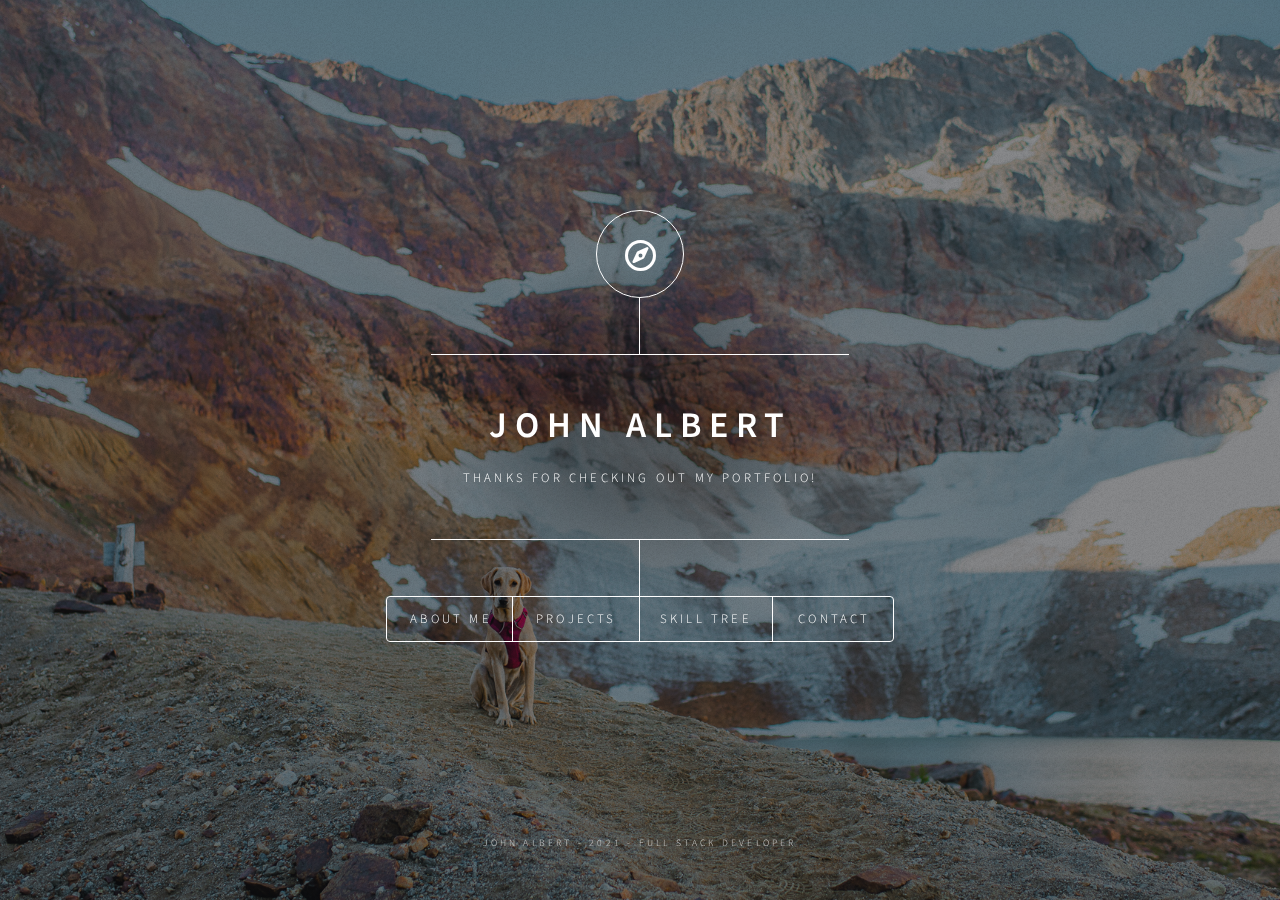
==== index.html @ 8b30a493 "styling" ====
<!DOCTYPE HTML>
<!--
	Dimension by HTML5 UP
	html5up.net | @ajlkn
	Free for personal and commercial use under the CCA 3.0 license (html5up.net/license)
-->
<html>
	<head>
		<title>John Albert Portfolio</title>
		<meta charset="utf-8" />
		<meta name="viewport" content="width=device-width, initial-scale=1, user-scalable=no" />
		<link rel="shortcut icon" href="https://i.pinimg.com/originals/fd/09/f7/fd09f7c5093408bcdd7510347301920f.png"/>
		<link rel="stylesheet" href="assets/css/main.css" />
		<noscript><link rel="stylesheet" href="assets/css/noscript.css" /></noscript>
	</head>
	<body class="is-preload">

		<!-- Wrapper -->
			<div id="wrapper">

				<!-- Header -->
					<header id="header">
						<div class="logo">
							<span class="icon fa-compass"></span>
						</div>
						<div class="content">
							<div class="inner">
								<h1>John Albert</h1>
								<p>Thanks for checking out my portfolio!</p>
							</div>
						</div>
						<nav>
							<ul>
								<li><a href="#intro">About Me</a></li>
								<li><a href="#work">Projects</a></li>
								<li><a href="#about">Skill Tree</a></li>
								<li><a href="#contact">Contact</a></li>
								<!--<li><a href="#elements">Elements</a></li>-->
							</ul>
						</nav>
					</header>

				<!-- Main -->
					<div id="main">

						<!-- Intro -->
							<article id="intro">
								<h2 class="major">About Me</h2>
								<span class="image main"><img src="images/me.jpg" alt="" /></span>
								<p>Hello! My name is John Albert, as you may have gathered. I grew up in the Pacific Northwest, and currently live in Renton, WA. When I am not writing code, I'm probably hiking, camping, road tripping, taking photos, or playing with my pup at the park.</p>
								<p>I thrived in a busy, fast-paced work environment for the last five years, up until December 2020. It was then that the company I worked for closed its doors and I had the opportunity to pursue something I had always dreamed of doing, software development. The next work day after my company closed, I enrolled in Coding Dojo, an immersive, full-stack web development boot camp. I poured my heart and soul into the learning and am proud of what I can now accomplish. Building something creative from scratch is something I've found to be very satisfying!</p>
								<p> Check out my <a href="#work">awesome projects!</a></p>
							</article>

						<!-- Work -->
							<article id="work">
								<a href="http://ec2-18-190-154-98.us-east-2.compute.amazonaws.com/"><h2 class="major">National Parks Passport</h2></a>
								<span class="image main"><img src="images/passport.gif" alt="National Parks Site" /></span>
								<p><b> Technologies: </b> Python - Django Rest Framework, JSON, HTML/CSS, Bootstrap, SQLite, jQuery, BCrypt </p>
								<p>Ever wanted to know which National Parks you've visited and which to add to your bucket list? This is the app for you. With the National Parks Passport, users can register and view relevant data about each of the 60 major US National Parks. See a park that you've visited? Add that park to your passport, and check your total against the leaderboard. So far the user with the most parks visited has 42!</p>
								<p>I especially enjoyed building this app because beforehand I always had to count on my fingers how many parks I have visited. The framework used was Python Django and the data for the parks and users is stored using SQLite.</p>
								<p><i> Collaborators:</i> John Albert</p>
									<div class="caption">
										<a href="http://ec2-18-190-154-98.us-east-2.compute.amazonaws.com/"><img class="skill" src="images/noca.png" alt="Github Link"></a>
										<p>Go to Site!</p>
									</div>
									<div class="caption">
										<a href="https://github.com/johnmalbert/ParksPassport"><img class="skill" src="images/github.png" alt="Github Link"></a>
										<p>Source Code</p>
									</div>
									
									<hr>
									<h2 class="major">JQZ Events</h2>
									<span class="image main"><img src="images/event_planner.gif" alt="Event Planner Gif" /></span>
									<p><b> Technologies: </b> C# - Asp.NET Core, HTML/CSS, Bootstrap, MySQL, jQuery, Microsoft Identity, Github, System.Net.Mail</p>
									<p>Time to get that calendar in order! With the JQZ Events app, users have the ability to check their calendar, add events, and set reminders. Not only that, but they can also lookup friends using the app by email, send event invitations, RSVP to their others' friend request and invitations, and schedule free time. </p>
									<p>I am very happy with the final result of this C# Asp.NET app. The major challenges came from building out a user friendly calendar, ensuring events wouldn't overlap, and coding a function to send out on time reminders via email. As it was a collaborative project, we relied heavily on Github for version control and code sharing as well as clear communication and teamwork to get the final product. </p>
									<p><i> Collaborators:</i> Quinn Lathe, Zack Springer, John Albert</p>
									<div class="caption" style="display: block;">
										<a href="https://github.com/johnmalbert/EventPlanner"><img class="skill" src="images/github.png" alt="Github Link"></a>
										<p>Source Code</p>
									</div>
									
									<hr>
									<h2 class="major">JQZ Developer Playground</h2>
									<span class="image main"><img src="images/dev_playground.gif" alt="Developer Playground Gif" /></span>
									<p><b>Technologies: </b> MERN Full-stack - MongoDB, Express, React, Node.js, HTML/CSS, Bootstrap, MaterialUI</p>
									<p>Show your stuff off on the Developer Playground app. This site lets users build a custom portfolio, share projects, view other projects and portfolios, solve algorithm challenges from a database of puzzles, as well as have some fun with a few games. </p>
									<p>This app, built in the MERN full-stack framework, really put our JavaScript skills to the test. Being that it was a single page application (SPA), we had to pay special attention to each component and it's place in the file structure. We also employed Express.js to make api calls to a NoSQL Database, MongoDB. All in all, a really fun application to build!</p>
									<p><i> Collaborators:</i> Quinn Lathe, Zack Springer, John Albert</p>
									
									<div class="caption" style="display: block;">
										<a href="https://github.com/johnmalbert/JQZ-Developer-Playground"><img class="skill" src="images/github.png" alt="Github Link"></a>
										<p>Source Code</p>
									</div>
									
							</article>

						<!-- About -->
							<article id="about">
								<h2 class="major">My Skill Tree</h2>
								<span class="image main"><img src="images/moons.jpg" alt="" /></span>
								<p>Each of the technologies listed were essential components in my projects. The primary languages I have experience with are Python, Java, C#, and JavaScript. With that knowledge, I can create some pretty exciting things!</p>
								
								<p style="text-align: center; margin: 0px;">Web Fundamentals:</p>
								<div class="caption">
									<img class="skill" src="images/HTML.png" alt="">
									<p>HTML</p>
								</div>
								<div class="caption">
									<img class="skill" src="images/CSS.png" alt="">
									<p>CSS</p>
								</div>
								<div class="caption">
									<img class="skill" src="images/bootstrap.png" alt="">
									<p>Bootstrap</p>
								</div>
								<div class="caption">
									<img class="skill" src="images/JavaScript.png" alt="">
									<p>JavaScript</p>
								</div>								
								<p style="text-align: center; margin: 0px;">Core Languages:</p>
								<div class="caption">
									<img class="skill" src="images/python.png" alt="">
									<p>Python</p>
								</div>
								<div class="caption">
									<img class="skill" src="images/net.png" alt="">
									<p>C#</p>
								</div>
								<div class="caption">
									<img class="skill" src="images/nodejs.png" alt="">
									<p>Node.js</p>
								</div>
								<div class="caption">
									<img class="skill" src="images/java.png" alt="">
									<p>Java</p>
								</div>
								<p style="text-align: center; margin: 0px;">Frameworks and Dependencies:</p>
								<div class="caption">
									<img class="skill" src="images/asp.png" alt="">
									<p>ASP.Net</p>
								</div>
								<div class="caption">
									<img class="skill" src="images/MERN.png" alt="">
									<p>MERN</p>
								</div>
								<div class="caption">
									<img class="skill" src="images/django.png" alt="">
									<p>Django</p>
								</div>
								<div class="caption">
									<img class="skill" src="images/react.png" alt="">
									<p>React</p>
								</div>
								<div class="caption">
									<img class="skill" src="images/express.png" alt="">
									<p>Express.js</p>
								</div>
								<div class="caption">
									<img class="skill" src="images/flask.png" alt="">
									<p>Flask</p>
								</div>
								<p style="text-align: center; margin: 0px;">Databases:</p>
								<div class="caption">
									<img class="skill" src="images/mongodb.png" alt="">
									<p>MongoDB</p>
								</div>
								<div class="caption">
									<img class="skill" src="images/mysql.png" alt="">
									<p>MySQL</p>
								</div>
								<div class="caption">
									<img class="skill" src="images/sqlite.png" alt="">
									<p>SQLite</p>
								</div>
								<p style="text-align: center; margin: 0px;">Other Tools:</p>
								<div class="caption">
									<img class="skill" src="images/github.png" alt="">
									<p>GitHub</p>
								</div>
								<div class="caption">
									<img class="skill" src="images/vscode.png" alt="">
									<p>VS Code</p>
								</div>
								<div class="caption">
									<img class="skill" src="images/aws.png" alt="">
									<p>AWS EC2</p>
								</div>
								<div class="caption">
									<img class="skill" src="images/bcrypt.png" alt="">
									<p>BCrypt</p>
								</div>
							</article>
							
							<!-- Contact -->
							<article id="contact">
								<h2 class="major">Please get in touch!</h2>
								<h4>Contact Information:</h4>
								<div class="fields">
									<div class="field half">
										<p>John Albert - Software Developer</p>
									</div>
									<div class="field half">
										<p>Email: John.m.albert@gmail.com</p>
									</div>
									<div class="field">
										<p>Address: 1205 N 10th Pl #2320, Renton, WA, 98057</p>
									</div>
									<a href="images/John Albert Resume (1).pdf"> <h5 style="text-align: center; text-decoration: underline;">Click to view my resume.</h5></a>
								</div>
								<ul class="icons" style="text-align: center;">
									<li><a href="https://www.linkedin.com/in/john-m-albert" class="icon brands fa-linkedin"><span class="label">LinkedIn</span></a></li>
									<li><a href="https://github.com/johnmalbert" class="icon brands fa-github"><span class="label">GitHub</span></a></li>
								</ul>
							</article>
							<!-- Elements -->
						</div>
						
						<!-- Footer -->
					<footer id="footer">
						<p class="copyright">John Albert - 2021 - Full Stack Developer</p>
					</footer>

			</div>

		<!-- BG -->
			<div id="bg"></div>

		<!-- Scripts -->
			<script src="assets/js/jquery.min.js"></script>
			<script src="assets/js/browser.min.js"></script>
			<script src="assets/js/breakpoints.min.js"></script>
			<script src="assets/js/util.js"></script>
			<script src="assets/js/main.js"></script>

	</body>
</html>
---- assets/css/main.css ----
@import url(fontawesome-all.min.css);
@import url("https://fonts.googleapis.com/css?family=Source+Sans+Pro:300italic,600italic,300,600");

/*
	Dimension by HTML5 UP
	html5up.net | @ajlkn
	Free for personal and commercial use under the CCA 3.0 license (html5up.net/license)
*/

html, body, div, span, applet, object,
iframe, h1, h2, h3, h4, h5, h6, p, blockquote,
pre, a, abbr, acronym, address, big, cite,
code, del, dfn, em, img, ins, kbd, q, s, samp,
small, strike, strong, sub, sup, tt, var, b,
u, i, center, dl, dt, dd, ol, ul, li, fieldset,
form, label, legend, table, caption, tbody,
tfoot, thead, tr, th, td, article, aside,
canvas, details, embed, figure, figcaption,
footer, header, hgroup, menu, nav, output, ruby,
section, summary, time, mark, audio, video {
	margin: 0;
	padding: 0;
	border: 0;
	font-size: 100%;
	font: inherit;
	vertical-align: baseline;}

article, aside, details, figcaption, figure,
footer, header, hgroup, menu, nav, section {
	display: block;}

body {
	line-height: 1;
}

ol, ul {
	list-style: none;
}

blockquote, q {
	quotes: none;
}

	blockquote:before, blockquote:after, q:before, q:after {
		content: '';
		content: none;
	}

table {
	border-collapse: collapse;
	border-spacing: 0;
}

body {
	-webkit-text-size-adjust: none;
}

mark {
	background-color: transparent;
	color: inherit;
}

input::-moz-focus-inner {
	border: 0;
	padding: 0;
}

input, select, textarea {
	-moz-appearance: none;
	-webkit-appearance: none;
	-ms-appearance: none;
	appearance: none;
}

/* Basic */

	@-ms-viewport {
		width: device-width;
	}

	@media screen and (max-width: 480px) {

		html, body {
			min-width: 320px;
		}

	}

	html {
		box-sizing: border-box;
	}

	*, *:before, *:after {
		box-sizing: inherit;
	}

	body {
		background: #1b1f22;
	}

		body.is-preload *, body.is-preload *:before, body.is-preload *:after {
			-moz-animation: none !important;
			-webkit-animation: none !important;
			-ms-animation: none !important;
			animation: none !important;
			-moz-transition: none !important;
			-webkit-transition: none !important;
			-ms-transition: none !important;
			transition: none !important;
		}

/* Type */

	html {
		font-size: 16pt;
	}

		@media screen and (max-width: 1680px) {

			html {
				font-size: 12pt;
			}

		}

		@media screen and (max-width: 736px) {

			html {
				font-size: 11pt;
			}

		}

		@media screen and (max-width: 360px) {

			html {
				font-size: 10pt;
			}

		}

	body, input, select, textarea {
		color: #ffffff;
		font-family: "Source Sans Pro", sans-serif;
		font-weight: 300;
		font-size: 1rem;
		line-height: 1.65;
	}

	a {
		-moz-transition: color 0.2s ease-in-out, background-color 0.2s ease-in-out, border-bottom-color 0.2s ease-in-out;
		-webkit-transition: color 0.2s ease-in-out, background-color 0.2s ease-in-out, border-bottom-color 0.2s ease-in-out;
		-ms-transition: color 0.2s ease-in-out, background-color 0.2s ease-in-out, border-bottom-color 0.2s ease-in-out;
		transition: color 0.2s ease-in-out, background-color 0.2s ease-in-out, border-bottom-color 0.2s ease-in-out;
		border-bottom: dotted 1px rgba(255, 255, 255, 0.5);
		text-decoration: none;
		color: inherit;
	}

		a:hover {
			border-bottom-color: transparent;
		}

	strong, b {
		color: #ffffff;
		font-weight: 600;
	}

	em, i {
		font-style: italic;
	}

	p {
		margin: 0 0 2rem 0;
	}

	h1, h2, h3, h4, h5, h6 {
		color: #ffffff;
		font-weight: 600;
		line-height: 1.5;
		margin: 0 0 1rem 0;
		text-transform: uppercase;
		letter-spacing: 0.2rem;
	}

		h1 a, h2 a, h3 a, h4 a, h5 a, h6 a {
			color: inherit;
			text-decoration: none;
		}

		h1.major, h2.major, h3.major, h4.major, h5.major, h6.major {
			border-bottom: solid 1px #ffffff;
			width: -moz-max-content;
			width: -webkit-max-content;
			width: -ms-max-content;
			width: max-content;
			padding-bottom: 0.5rem;
			margin: 0 0 2rem 0;
		}

	h1 {
		font-size: 2.25rem;
		line-height: 1.3;
		letter-spacing: 0.5rem;
	}

	h2 {
		font-size: 1.5rem;
		line-height: 1.4;
		letter-spacing: 0.5rem;
	}

	h3 {
		font-size: 1rem;
	}

	h4 {
		font-size: 0.8rem;
	}

	h5 {
		font-size: 0.7rem;
	}

	h6 {
		font-size: 0.6rem;
	}

	@media screen and (max-width: 736px) {

		h1 {
			font-size: 1.75rem;
			line-height: 1.4;
		}

		h2 {
			font-size: 1.25em;
			line-height: 1.5;
		}

	}

	sub {
		font-size: 0.8rem;
		position: relative;
		top: 0.5rem;
	}

	sup {
		font-size: 0.8rem;
		position: relative;
		top: -0.5rem;
	}

	blockquote {
		border-left: solid 4px #ffffff;
		font-style: italic;
		margin: 0 0 2rem 0;
		padding: 0.5rem 0 0.5rem 2rem;
	}

	code {
		background: rgba(255, 255, 255, 0.075);
		border-radius: 4px;
		font-family: "Courier New", monospace;
		font-size: 0.9rem;
		margin: 0 0.25rem;
		padding: 0.25rem 0.65rem;
	}

	pre {
		-webkit-overflow-scrolling: touch;
		font-family: "Courier New", monospace;
		font-size: 0.9rem;
		margin: 0 0 2rem 0;
	}

		pre code {
			display: block;
			line-height: 1.75;
			padding: 1rem 1.5rem;
			overflow-x: auto;
		}

	hr {
		border: 0;
		border-bottom: solid 1px #ffffff;
		margin: 2.75rem 0;
	}

	.align-left {
		text-align: left;
	}

	.align-center {
		text-align: center;
	}

	.align-right {
		text-align: right;
	}

	.skill {
		display: inline-block;
		height: 2.5rem;
		width: 2.5rem;
		margin: 10px;
		text-align: center;
	}
/* Form */

	form {
		margin: 0 0 2rem 0;
	}

		form > :last-child {
			margin-bottom: 0;
		}

		form > .fields {
			display: -moz-flex;
			display: -webkit-flex;
			display: -ms-flex;
			display: flex;
			-moz-flex-wrap: wrap;
			-webkit-flex-wrap: wrap;
			-ms-flex-wrap: wrap;
			flex-wrap: wrap;
			width: calc(100% + 3rem);
			margin: -1.5rem 0 2rem -1.5rem;
		}

			form > .fields > .field {
				-moz-flex-grow: 0;
				-webkit-flex-grow: 0;
				-ms-flex-grow: 0;
				flex-grow: 0;
				-moz-flex-shrink: 0;
				-webkit-flex-shrink: 0;
				-ms-flex-shrink: 0;
				flex-shrink: 0;
				padding: 1.5rem 0 0 1.5rem;
				width: calc(100% - 1.5rem);
			}

				form > .fields > .field.half {
					width: calc(50% - 0.75rem);
				}

				form > .fields > .field.third {
					width: calc(100%/3 - 0.5rem);
				}

				form > .fields > .field.quarter {
					width: calc(25% - 0.375rem);
				}

		@media screen and (max-width: 480px) {

			form > .fields {
				width: calc(100% + 3rem);
				margin: -1.5rem 0 2rem -1.5rem;
			}

				form > .fields > .field {
					padding: 1.5rem 0 0 1.5rem;
					width: calc(100% - 1.5rem);
				}

					form > .fields > .field.half {
						width: calc(100% - 1.5rem);
					}

					form > .fields > .field.third {
						width: calc(100% - 1.5rem);
					}

					form > .fields > .field.quarter {
						width: calc(100% - 1.5rem);
					}

		}

	label {
		color: #ffffff;
		display: block;
		font-size: 0.8rem;
		font-weight: 300;
		letter-spacing: 0.2rem;
		line-height: 1.5;
		margin: 0 0 1rem 0;
		text-transform: uppercase;
	}

	input[type="text"],
	input[type="password"],
	input[type="email"],
	input[type="tel"],
	select,
	textarea {
		-moz-appearance: none;
		-webkit-appearance: none;
		-ms-appearance: none;
		appearance: none;
		-moz-transition: border-color 0.2s ease-in-out, box-shadow 0.2s ease-in-out, background-color 0.2s ease-in-out;
		-webkit-transition: border-color 0.2s ease-in-out, box-shadow 0.2s ease-in-out, background-color 0.2s ease-in-out;
		-ms-transition: border-color 0.2s ease-in-out, box-shadow 0.2s ease-in-out, background-color 0.2s ease-in-out;
		transition: border-color 0.2s ease-in-out, box-shadow 0.2s ease-in-out, background-color 0.2s ease-in-out;
		background-color: transparent;
		border-radius: 4px;
		border: solid 1px #ffffff;
		color: inherit;
		display: block;
		outline: 0;
		padding: 0 1rem;
		text-decoration: none;
		width: 100%;
	}

		input[type="text"]:invalid,
		input[type="password"]:invalid,
		input[type="email"]:invalid,
		input[type="tel"]:invalid,
		select:invalid,
		textarea:invalid {
			box-shadow: none;
		}

		input[type="text"]:focus,
		input[type="password"]:focus,
		input[type="email"]:focus,
		input[type="tel"]:focus,
		select:focus,
		textarea:focus {
			background: rgba(255, 255, 255, 0.075);
			border-color: #ffffff;
			box-shadow: 0 0 0 1px #ffffff;
		}

	select {
		background-image: url("data:image/svg+xml;charset=utf8,%3Csvg xmlns='http://www.w3.org/2000/svg' width='40' height='40' preserveAspectRatio='none' viewBox='0 0 40 40'%3E%3Cpath d='M9.4,12.3l10.4,10.4l10.4-10.4c0.2-0.2,0.5-0.4,0.9-0.4c0.3,0,0.6,0.1,0.9,0.4l3.3,3.3c0.2,0.2,0.4,0.5,0.4,0.9 c0,0.4-0.1,0.6-0.4,0.9L20.7,31.9c-0.2,0.2-0.5,0.4-0.9,0.4c-0.3,0-0.6-0.1-0.9-0.4L4.3,17.3c-0.2-0.2-0.4-0.5-0.4-0.9 c0-0.4,0.1-0.6,0.4-0.9l3.3-3.3c0.2-0.2,0.5-0.4,0.9-0.4S9.1,12.1,9.4,12.3z' fill='%23ffffff' /%3E%3C/svg%3E");
		background-size: 1.25rem;
		background-repeat: no-repeat;
		background-position: calc(100% - 1rem) center;
		height: 2.75rem;
		padding-right: 2.75rem;
		text-overflow: ellipsis;
	}

		select option {
			color: #ffffff;
			background: #1b1f22;
		}

		select:focus::-ms-value {
			background-color: transparent;
		}

		select::-ms-expand {
			display: none;
		}

	input[type="text"],
	input[type="password"],
	input[type="email"],
	select {
		height: 2.75rem;
	}

	textarea {
		padding: 0.75rem 1rem;
	}

	input[type="checkbox"],
	input[type="radio"] {
		-moz-appearance: none;
		-webkit-appearance: none;
		-ms-appearance: none;
		appearance: none;
		display: block;
		float: left;
		margin-right: -2rem;
		opacity: 0;
		width: 1rem;
		z-index: -1;
	}

		input[type="checkbox"] + label,
		input[type="radio"] + label {
			text-decoration: none;
			-moz-user-select: none;
			-webkit-user-select: none;
			-ms-user-select: none;
			user-select: none;
			color: #ffffff;
			cursor: pointer;
			display: inline-block;
			font-size: 0.8rem;
			font-weight: 300;
			margin: 0 0 0.5rem 0;
			padding-left: 2.65rem;
			padding-right: 0.75rem;
			position: relative;
		}

			input[type="checkbox"] + label:before,
			input[type="radio"] + label:before {
				-moz-osx-font-smoothing: grayscale;
				-webkit-font-smoothing: antialiased;
				display: inline-block;
				font-style: normal;
				font-variant: normal;
				text-rendering: auto;
				line-height: 1;
				text-transform: none !important;
				font-family: 'Font Awesome 5 Free';
				font-weight: 900;
			}

			input[type="checkbox"] + label:before,
			input[type="radio"] + label:before {
				-moz-transition: border-color 0.2s ease-in-out, box-shadow 0.2s ease-in-out, background-color 0.2s ease-in-out;
				-webkit-transition: border-color 0.2s ease-in-out, box-shadow 0.2s ease-in-out, background-color 0.2s ease-in-out;
				-ms-transition: border-color 0.2s ease-in-out, box-shadow 0.2s ease-in-out, background-color 0.2s ease-in-out;
				transition: border-color 0.2s ease-in-out, box-shadow 0.2s ease-in-out, background-color 0.2s ease-in-out;
				border-radius: 4px;
				border: solid 1px #ffffff;
				content: '';
				display: inline-block;
				height: 1.65rem;
				left: 0;
				line-height: 1.65rem;
				position: absolute;
				text-align: center;
				top: -0.15rem;
				width: 1.65rem;
			}

		input[type="checkbox"]:checked + label:before,
		input[type="radio"]:checked + label:before {
			background: #ffffff !important;
			border-color: #ffffff !important;
			color: #1b1f22;
			content: '\f00c';
		}

		input[type="checkbox"]:focus + label:before,
		input[type="radio"]:focus + label:before {
			background: rgba(255, 255, 255, 0.075);
			border-color: #ffffff;
			box-shadow: 0 0 0 1px #ffffff;
		}

	input[type="checkbox"] + label:before {
		border-radius: 4px;
	}

	input[type="radio"] + label:before {
		border-radius: 100%;
	}

	::-webkit-input-placeholder {
		color: rgba(255, 255, 255, 0.5) !important;
		opacity: 1.0;
	}

	:-moz-placeholder {
		color: rgba(255, 255, 255, 0.5) !important;
		opacity: 1.0;
	}

	::-moz-placeholder {
		color: rgba(255, 255, 255, 0.5) !important;
		opacity: 1.0;
	}

	:-ms-input-placeholder {
		color: rgba(255, 255, 255, 0.5) !important;
		opacity: 1.0;
	}

	.formerize-placeholder {
		color: rgba(255, 255, 255, 0.5) !important;
		opacity: 1.0;
	}

/* Box */

	.box {
		border-radius: 4px;
		border: solid 1px #ffffff;
		margin-bottom: 2rem;
		padding: 1.5em;
	}

		.box > :last-child,
		.box > :last-child > :last-child,
		.box > :last-child > :last-child > :last-child {
			margin-bottom: 0;
		}

		.box.alt {
			border: 0;
			border-radius: 0;
			padding: 0;
		}

/* Icon */

	.icon {
		text-decoration: none;
		border-bottom: none;
		position: relative;
	}

		.icon:before {
			-moz-osx-font-smoothing: grayscale;
			-webkit-font-smoothing: antialiased;
			display: inline-block;
			font-style: normal;
			font-variant: normal;
			text-rendering: auto;
			line-height: 1;
			text-transform: none !important;
			font-family: 'Font Awesome 5 Free';
			font-weight: 400;
		}

		.icon > .label {
			display: none;
		}

		.icon:before {
			line-height: inherit;
		}

		.icon.solid:before {
			font-weight: 900;
		}

		.icon.brands:before {
			font-family: 'Font Awesome 5 Brands';
		}

/* Image */
	

	.caption {
		display: inline-block;
		margin: 10px;
		padding: 10px;
		text-align: center;
	}
	.caption_with_link {
		display: inline-block;
		margin-left: 25%;
		padding: 10px;
		text-align: center;
	}
	.image {
		border-radius: 4px;
		border: 0;
		display: inline-block;
		position: relative;
	}

		.image:before {
			pointer-events: none;
			background-image: url("../../images/overlay.png");
			background-color: rgba(19, 21, 25, 0.5);
			border-radius: 4px;
			content: '';
			display: block;
			height: 100%;
			left: 0;
			opacity: 0.5;
			position: absolute;
			top: 0;
			width: 100%;
		}

		.image img {
			border-radius: 4px;
			display: block;
		}

		.image.left, .image.right {
			max-width: 40%;
		}

			.image.left img, .image.right img {
				width: 100%;
			}

		.image.left {
			float: left;
			padding: 0 1.5em 1em 0;
			top: 0.25em;
		}

		.image.right {
			float: right;
			padding: 0 0 1em 1.5em;
			top: 0.25em;
		}

		.image.fit {
			display: block;
			margin: 0 0 2rem 0;
			width: 100%;
		}

			.image.fit img {
				width: 100%;
			}

		.image.main {
			display: block;
			margin: 2.5rem 0;
			width: 100%;
		}

			.image.main img {
				width: 100%;
			}

		@media screen and (max-width: 736px) {

			.image.main {
				margin: 2rem 0;
			}

		}

		@media screen and (max-width: 480px) {

			.image.main {
				margin: 1.5rem 0;
			}

		}

/* List */

	ol {
		list-style: decimal;
		margin: 0 0 2rem 0;
		padding-left: 1.25em;
	}

		ol li {
			padding-left: 0.25em;
		}

	ul {
		list-style: disc;
		margin: 0 0 2rem 0;
		padding-left: 1em;
	}

		ul li {
			padding-left: 0.5em;
		}

		ul.alt {
			list-style: none;
			padding-left: 0;
		}

			ul.alt li {
				border-top: solid 1px #ffffff;
				padding: 0.5em 0;
			}

				ul.alt li:first-child {
					border-top: 0;
					padding-top: 0;
				}

	dl {
		margin: 0 0 2rem 0;
	}

		dl dt {
			display: block;
			font-weight: 600;
			margin: 0 0 1rem 0;
		}

		dl dd {
			margin-left: 2rem;
		}

/* Actions */

	ul.actions {
		display: -moz-flex;
		display: -webkit-flex;
		display: -ms-flex;
		display: flex;
		cursor: default;
		list-style: none;
		margin-left: -1rem;
		padding-left: 0;
	}

		ul.actions li {
			padding: 0 0 0 1rem;
			vertical-align: middle;
		}

		ul.actions.special {
			-moz-justify-content: center;
			-webkit-justify-content: center;
			-ms-justify-content: center;
			justify-content: center;
			width: 100%;
			margin-left: 0;
		}

			ul.actions.special li:first-child {
				padding-left: 0;
			}

		ul.actions.stacked {
			-moz-flex-direction: column;
			-webkit-flex-direction: column;
			-ms-flex-direction: column;
			flex-direction: column;
			margin-left: 0;
		}

			ul.actions.stacked li {
				padding: 1.3rem 0 0 0;
			}

				ul.actions.stacked li:first-child {
					padding-top: 0;
				}

		ul.actions.fit {
			width: calc(100% + 1rem);
		}

			ul.actions.fit li {
				-moz-flex-grow: 1;
				-webkit-flex-grow: 1;
				-ms-flex-grow: 1;
				flex-grow: 1;
				-moz-flex-shrink: 1;
				-webkit-flex-shrink: 1;
				-ms-flex-shrink: 1;
				flex-shrink: 1;
				width: 100%;
			}

				ul.actions.fit li > * {
					width: 100%;
				}

			ul.actions.fit.stacked {
				width: 100%;
			}

		@media screen and (max-width: 480px) {

			ul.actions:not(.fixed) {
				-moz-flex-direction: column;
				-webkit-flex-direction: column;
				-ms-flex-direction: column;
				flex-direction: column;
				margin-left: 0;
				width: 100% !important;
			}

				ul.actions:not(.fixed) li {
					-moz-flex-grow: 1;
					-webkit-flex-grow: 1;
					-ms-flex-grow: 1;
					flex-grow: 1;
					-moz-flex-shrink: 1;
					-webkit-flex-shrink: 1;
					-ms-flex-shrink: 1;
					flex-shrink: 1;
					padding: 1rem 0 0 0;
					text-align: center;
					width: 100%;
				}

					ul.actions:not(.fixed) li > * {
						width: 100%;
					}

					ul.actions:not(.fixed) li:first-child {
						padding-top: 0;
					}

					ul.actions:not(.fixed) li input[type="submit"],
					ul.actions:not(.fixed) li input[type="reset"],
					ul.actions:not(.fixed) li input[type="button"],
					ul.actions:not(.fixed) li button,
					ul.actions:not(.fixed) li .button {
						width: 100%;
					}

						ul.actions:not(.fixed) li input[type="submit"].icon:before,
						ul.actions:not(.fixed) li input[type="reset"].icon:before,
						ul.actions:not(.fixed) li input[type="button"].icon:before,
						ul.actions:not(.fixed) li button.icon:before,
						ul.actions:not(.fixed) li .button.icon:before {
							margin-left: -0.5em;
						}

		}

/* Icons */

	ul.icons {
		cursor: default;
		list-style: none;
		padding-left: 0;
	}

		ul.icons li {
			display: inline-block;
			padding: 0 0.75em 0 0;
		}

			ul.icons li:last-child {
				padding-right: 0;
			}

			ul.icons li a {
				border-radius: 100%;
				box-shadow: inset 0 0 0 1px #ffffff;
				display: inline-block;
				height: 2.25rem;
				line-height: 2.25rem;
				text-align: center;
				width: 2.25rem;
			}

				ul.icons li a:hover {
					background-color: rgba(255, 255, 255, 0.075);
				}

				ul.icons li a:active {
					background-color: rgba(255, 255, 255, 0.175);
				}

/* Table */

	.table-wrapper {
		-webkit-overflow-scrolling: touch;
		overflow-x: auto;
	}

	table {
		margin: 0 0 2rem 0;
		width: 100%;
	}

		table tbody tr {
			border: solid 1px #ffffff;
			border-left: 0;
			border-right: 0;
		}

			table tbody tr:nth-child(2n + 1) {
				background-color: rgba(255, 255, 255, 0.075);
			}

		table td {
			padding: 0.75em 0.75em;
		}

		table th {
			color: #ffffff;
			font-size: 0.9em;
			font-weight: 600;
			padding: 0 0.75em 0.75em 0.75em;
			text-align: left;
		}

		table thead {
			border-bottom: solid 2px #ffffff;
		}

		table tfoot {
			border-top: solid 2px #ffffff;
		}

		table.alt {
			border-collapse: separate;
		}

			table.alt tbody tr td {
				border: solid 1px #ffffff;
				border-left-width: 0;
				border-top-width: 0;
			}

				table.alt tbody tr td:first-child {
					border-left-width: 1px;
				}

			table.alt tbody tr:first-child td {
				border-top-width: 1px;
			}

			table.alt thead {
				border-bottom: 0;
			}

			table.alt tfoot {
				border-top: 0;
			}

/* Button */

	input[type="submit"],
	input[type="reset"],
	input[type="button"],
	button,
	.button {
		-moz-appearance: none;
		-webkit-appearance: none;
		-ms-appearance: none;
		appearance: none;
		-moz-transition: background-color 0.2s ease-in-out, color 0.2s ease-in-out;
		-webkit-transition: background-color 0.2s ease-in-out, color 0.2s ease-in-out;
		-ms-transition: background-color 0.2s ease-in-out, color 0.2s ease-in-out;
		transition: background-color 0.2s ease-in-out, color 0.2s ease-in-out;
		background-color: transparent;
		border-radius: 4px;
		border: 0;
		box-shadow: inset 0 0 0 1px #ffffff;
		color: #ffffff !important;
		cursor: pointer;
		display: inline-block;
		font-size: 0.8rem;
		font-weight: 300;
		height: 2.75rem;
		letter-spacing: 0.2rem;
		line-height: 2.75rem;
		outline: 0;
		padding: 0 1.25rem 0 1.35rem;
		text-align: center;
		text-decoration: none;
		text-transform: uppercase;
		white-space: nowrap;
	}

		input[type="submit"]:hover,
		input[type="reset"]:hover,
		input[type="button"]:hover,
		button:hover,
		.button:hover {
			background-color: rgba(255, 255, 255, 0.075);
		}

		input[type="submit"]:active,
		input[type="reset"]:active,
		input[type="button"]:active,
		button:active,
		.button:active {
			background-color: rgba(255, 255, 255, 0.175);
		}

		input[type="submit"].icon:before,
		input[type="reset"].icon:before,
		input[type="button"].icon:before,
		button.icon:before,
		.button.icon:before {
			margin-right: 0.5em;
		}

		input[type="submit"].fit,
		input[type="reset"].fit,
		input[type="button"].fit,
		button.fit,
		.button.fit {
			width: 100%;
		}

		input[type="submit"].small,
		input[type="reset"].small,
		input[type="button"].small,
		button.small,
		.button.small {
			font-size: 0.6rem;
			height: 2.0625rem;
			line-height: 2.0625rem;
		}

		input[type="submit"].primary,
		input[type="reset"].primary,
		input[type="button"].primary,
		button.primary,
		.button.primary {
			background-color: #ffffff;
			color: #1b1f22 !important;
			font-weight: 600;
		}

		input[type="submit"].disabled, input[type="submit"]:disabled,
		input[type="reset"].disabled,
		input[type="reset"]:disabled,
		input[type="button"].disabled,
		input[type="button"]:disabled,
		button.disabled,
		button:disabled,
		.button.disabled,
		.button:disabled {
			pointer-events: none;
			cursor: default;
			opacity: 0.25;
		}

	input[type="submit"],
	input[type="reset"],
	input[type="button"],
	button {
		line-height: calc(2.75rem - 2px);
	}

/* BG */

	#bg {
		-moz-transform: scale(1.0);
		-webkit-transform: scale(1.0);
		-ms-transform: scale(1.0);
		transform: scale(1.0);
		-webkit-backface-visibility: hidden;
		position: fixed;
		top: 0;
		left: 0;
		width: 100%;
		height: 100vh;
		z-index: 1;
	}

		#bg:before, #bg:after {
			content: '';
			display: block;
			position: absolute;
			top: 0;
			left: 0;
			width: 100%;
			height: 100%;
		}

		#bg:before {
			-moz-transition: background-color 2.5s ease-in-out;
			-webkit-transition: background-color 2.5s ease-in-out;
			-ms-transition: background-color 2.5s ease-in-out;
			transition: background-color 2.5s ease-in-out;
			-moz-transition-delay: 0.75s;
			-webkit-transition-delay: 0.75s;
			-ms-transition-delay: 0.75s;
			transition-delay: 0.75s;
			background-image: linear-gradient(to top, rgba(19, 21, 25, 0.5), rgba(19, 21, 25, 0.5)), url("../../images/overlay.png");
			background-size: auto,
 256px 256px;
			background-position: center,
 center;
			background-repeat: no-repeat,
 repeat;
			z-index: 2;
		}

		#bg:after {
			-moz-transform: scale(1.125);
			-webkit-transform: scale(1.125);
			-ms-transform: scale(1.125);
			transform: scale(1.125);
			-moz-transition: -moz-transform 0.325s ease-in-out, -moz-filter 0.325s ease-in-out;
			-webkit-transition: -webkit-transform 0.325s ease-in-out, -webkit-filter 0.325s ease-in-out;
			-ms-transition: -ms-transform 0.325s ease-in-out, -ms-filter 0.325s ease-in-out;
			transition: transform 0.325s ease-in-out, filter 0.325s ease-in-out;
			background-image: url("../../images/bg.JPG");
			background-position: center;
			background-size: cover;
			background-repeat: no-repeat;
			z-index: 1;
		}

		body.is-article-visible #bg:after {
			-moz-transform: scale(1.0825);
			-webkit-transform: scale(1.0825);
			-ms-transform: scale(1.0825);
			transform: scale(1.0825);
			-moz-filter: blur(0.2rem);
			-webkit-filter: blur(0.2rem);
			-ms-filter: blur(0.2rem);
			filter: blur(0.2rem);
		}

		body.is-preload #bg:before {
			background-color: #000000;
		}

/* Wrapper */

	#wrapper {
		display: -moz-flex;
		display: -webkit-flex;
		display: -ms-flex;
		display: flex;
		-moz-flex-direction: column;
		-webkit-flex-direction: column;
		-ms-flex-direction: column;
		flex-direction: column;
		-moz-align-items: center;
		-webkit-align-items: center;
		-ms-align-items: center;
		align-items: center;
		-moz-justify-content: space-between;
		-webkit-justify-content: space-between;
		-ms-justify-content: space-between;
		justify-content: space-between;
		position: relative;
		min-height: 100vh;
		width: 100%;
		padding: 4rem 2rem;
		z-index: 3;
	}

		#wrapper:before {
			content: '';
			display: block;
		}

		@media screen and (max-width: 1680px) {

			#wrapper {
				padding: 3rem 2rem;
			}

		}

		@media screen and (max-width: 736px) {

			#wrapper {
				padding: 2rem 1rem;
			}

		}

		@media screen and (max-width: 480px) {

			#wrapper {
				padding: 1rem;
			}

		}

/* Header */

	#header {
		display: -moz-flex;
		display: -webkit-flex;
		display: -ms-flex;
		display: flex;
		-moz-flex-direction: column;
		-webkit-flex-direction: column;
		-ms-flex-direction: column;
		flex-direction: column;
		-moz-align-items: center;
		-webkit-align-items: center;
		-ms-align-items: center;
		align-items: center;
		-moz-transition: -moz-transform 0.325s ease-in-out, -moz-filter 0.325s ease-in-out, opacity 0.325s ease-in-out;
		-webkit-transition: -webkit-transform 0.325s ease-in-out, -webkit-filter 0.325s ease-in-out, opacity 0.325s ease-in-out;
		-ms-transition: -ms-transform 0.325s ease-in-out, -ms-filter 0.325s ease-in-out, opacity 0.325s ease-in-out;
		transition: transform 0.325s ease-in-out, filter 0.325s ease-in-out, opacity 0.325s ease-in-out;
		background-image: -moz-radial-gradient(rgba(0, 0, 0, 0.25) 25%, rgba(0, 0, 0, 0) 55%);
		background-image: -webkit-radial-gradient(rgba(0, 0, 0, 0.25) 25%, rgba(0, 0, 0, 0) 55%);
		background-image: -ms-radial-gradient(rgba(0, 0, 0, 0.25) 25%, rgba(0, 0, 0, 0) 55%);
		background-image: radial-gradient(rgba(0, 0, 0, 0.25) 25%, rgba(0, 0, 0, 0) 55%);
		max-width: 100%;
		text-align: center;
	}

		#header > * {
			-moz-transition: opacity 0.325s ease-in-out;
			-webkit-transition: opacity 0.325s ease-in-out;
			-ms-transition: opacity 0.325s ease-in-out;
			transition: opacity 0.325s ease-in-out;
			position: relative;
			margin-top: 3.5rem;
		}

			#header > *:before {
				content: '';
				display: block;
				position: absolute;
				top: calc(-3.5rem - 1px);
				left: calc(50% - 1px);
				width: 1px;
				height: calc(3.5rem + 1px);
				background: #ffffff;
			}

		#header > :first-child {
			margin-top: 0;
		}

			#header > :first-child:before {
				display: none;
			}

		#header .logo {
			width: 5.5rem;
			height: 5.5rem;
			line-height: 5.5rem;
			border: solid 1px #ffffff;
			border-radius: 100%;
		}

			#header .logo .icon:before {
				font-size: 2rem;
			}

		#header .content {
			border-style: solid;
			border-color: #ffffff;
			border-top-width: 1px;
			border-bottom-width: 1px;
			max-width: 100%;
		}

			#header .content .inner {
				-moz-transition: max-height 0.75s ease, padding 0.75s ease, opacity 0.325s ease-in-out;
				-webkit-transition: max-height 0.75s ease, padding 0.75s ease, opacity 0.325s ease-in-out;
				-ms-transition: max-height 0.75s ease, padding 0.75s ease, opacity 0.325s ease-in-out;
				transition: max-height 0.75s ease, padding 0.75s ease, opacity 0.325s ease-in-out;
				-moz-transition-delay: 0.25s;
				-webkit-transition-delay: 0.25s;
				-ms-transition-delay: 0.25s;
				transition-delay: 0.25s;
				padding: 3rem 2rem;
				max-height: 40rem;
				overflow: hidden;
			}

				#header .content .inner > :last-child {
					margin-bottom: 0;
				}

			#header .content p {
				text-transform: uppercase;
				letter-spacing: 0.2rem;
				font-size: 0.8rem;
				line-height: 2;
			}

		#header nav ul {
			display: -moz-flex;
			display: -webkit-flex;
			display: -ms-flex;
			display: flex;
			margin-bottom: 0;
			list-style: none;
			padding-left: 0;
			border: solid 1px #ffffff;
			border-radius: 4px;
		}

			#header nav ul li {
				padding-left: 0;
				border-left: solid 1px #ffffff;
			}

				#header nav ul li:first-child {
					border-left: 0;
				}

				#header nav ul li a {
					display: block;
					min-width: 7.5rem;
					height: 2.75rem;
					line-height: 2.75rem;
					padding: 0 1.25rem 0 1.45rem;
					text-transform: uppercase;
					letter-spacing: 0.2rem;
					font-size: 0.8rem;
					border-bottom: 0;
				}

					#header nav ul li a:hover {
						background-color: rgba(255, 255, 255, 0.075);
					}

					#header nav ul li a:active {
						background-color: rgba(255, 255, 255, 0.175);
					}

		#header nav.use-middle:after {
			content: '';
			display: block;
			position: absolute;
			top: 0;
			left: calc(50% - 1px);
			width: 1px;
			height: 100%;
			background: #ffffff;
		}

		#header nav.use-middle ul li.is-middle {
			border-left: 0;
		}

		body.is-article-visible #header {
			-moz-transform: scale(0.95);
			-webkit-transform: scale(0.95);
			-ms-transform: scale(0.95);
			transform: scale(0.95);
			-moz-filter: blur(0.1rem);
			-webkit-filter: blur(0.1rem);
			-ms-filter: blur(0.1rem);
			filter: blur(0.1rem);
			opacity: 0;
		}

		body.is-preload #header {
			-moz-filter: blur(0.125rem);
			-webkit-filter: blur(0.125rem);
			-ms-filter: blur(0.125rem);
			filter: blur(0.125rem);
		}

			body.is-preload #header > * {
				opacity: 0;
			}

			body.is-preload #header .content .inner {
				max-height: 0;
				padding-top: 0;
				padding-bottom: 0;
				opacity: 0;
			}

		@media screen and (max-width: 980px) {

			#header .content p br {
				display: none;
			}

		}

		@media screen and (max-width: 736px) {

			#header > * {
				margin-top: 2rem;
			}

				#header > *:before {
					top: calc(-2rem - 1px);
					height: calc(2rem + 1px);
				}

			#header .logo {
				width: 4.75rem;
				height: 4.75rem;
				line-height: 4.75rem;
			}

				#header .logo .icon:before {
					font-size: 1.75rem;
				}

			#header .content .inner {
				padding: 2.5rem 1rem;
			}

			#header .content p {
				line-height: 1.875;
			}

		}

		@media screen and (max-width: 480px) {

			#header {
				padding: 1.5rem 0;
			}

				#header .content .inner {
					padding: 2.5rem 0;
				}

				#header nav ul {
					-moz-flex-direction: column;
					-webkit-flex-direction: column;
					-ms-flex-direction: column;
					flex-direction: column;
					min-width: 10rem;
					max-width: 100%;
				}

					#header nav ul li {
						border-left: 0;
						border-top: solid 1px #ffffff;
					}

						#header nav ul li:first-child {
							border-top: 0;
						}

						#header nav ul li a {
							height: 3rem;
							line-height: 3rem;
							min-width: 0;
							width: 100%;
						}

				#header nav.use-middle:after {
					display: none;
				}

		}

/* Main */

	#main {
		-moz-flex-grow: 1;
		-webkit-flex-grow: 1;
		-ms-flex-grow: 1;
		flex-grow: 1;
		-moz-flex-shrink: 1;
		-webkit-flex-shrink: 1;
		-ms-flex-shrink: 1;
		flex-shrink: 1;
		display: -moz-flex;
		display: -webkit-flex;
		display: -ms-flex;
		display: flex;
		-moz-align-items: center;
		-webkit-align-items: center;
		-ms-align-items: center;
		align-items: center;
		-moz-justify-content: center;
		-webkit-justify-content: center;
		-ms-justify-content: center;
		justify-content: center;
		-moz-flex-direction: column;
		-webkit-flex-direction: column;
		-ms-flex-direction: column;
		flex-direction: column;
		position: relative;
		max-width: 100%;
		z-index: 3;
	}

		#main article {
			-moz-transform: translateY(0.25rem);
			-webkit-transform: translateY(0.25rem);
			-ms-transform: translateY(0.25rem);
			transform: translateY(0.25rem);
			-moz-transition: opacity 0.325s ease-in-out, -moz-transform 0.325s ease-in-out;
			-webkit-transition: opacity 0.325s ease-in-out, -webkit-transform 0.325s ease-in-out;
			-ms-transition: opacity 0.325s ease-in-out, -ms-transform 0.325s ease-in-out;
			transition: opacity 0.325s ease-in-out, transform 0.325s ease-in-out;
			padding: 4.5rem 2.5rem 1.5rem 2.5rem ;
			position: relative;
			width: 40rem;
			max-width: 100%;
			background-color: rgba(27, 31, 34, 0.85);
			border-radius: 4px;
			opacity: 0;
		}

			#main article.active {
				-moz-transform: translateY(0);
				-webkit-transform: translateY(0);
				-ms-transform: translateY(0);
				transform: translateY(0);
				opacity: 1;
			}

			#main article .close {
				display: block;
				position: absolute;
				top: 0;
				right: 0;
				width: 4rem;
				height: 4rem;
				cursor: pointer;
				text-indent: 4rem;
				overflow: hidden;
				white-space: nowrap;
			}

				#main article .close:before {
					-moz-transition: background-color 0.2s ease-in-out;
					-webkit-transition: background-color 0.2s ease-in-out;
					-ms-transition: background-color 0.2s ease-in-out;
					transition: background-color 0.2s ease-in-out;
					content: '';
					display: block;
					position: absolute;
					top: 0.75rem;
					left: 0.75rem;
					width: 2.5rem;
					height: 2.5rem;
					border-radius: 100%;
					background-position: center;
					background-image: url("data:image/svg+xml;charset=utf8,%3Csvg xmlns='http://www.w3.org/2000/svg' xmlns:xlink='http://www.w3.org/1999/xlink' width='20px' height='20px' viewBox='0 0 20 20' zoomAndPan='disable'%3E%3Cstyle%3Eline %7B stroke: %23ffffff%3B stroke-width: 1%3B %7D%3C/style%3E%3Cline x1='2' y1='2' x2='18' y2='18' /%3E%3Cline x1='18' y1='2' x2='2' y2='18' /%3E%3C/svg%3E");
					background-size: 20px 20px;
					background-repeat: no-repeat;
				}

				#main article .close:hover:before {
					background-color: rgba(255, 255, 255, 0.075);
				}

				#main article .close:active:before {
					background-color: rgba(255, 255, 255, 0.175);
				}

		@media screen and (max-width: 736px) {

			#main article {
				padding: 3.5rem 2rem 0.5rem 2rem ;
			}

				#main article .close:before {
					top: 0.875rem;
					left: 0.875rem;
					width: 2.25rem;
					height: 2.25rem;
					background-size: 14px 14px;
				}

		}

		@media screen and (max-width: 480px) {

			#main article {
				padding: 3rem 1.5rem 0.5rem 1.5rem ;
			}

		}

/* Footer */

	#footer {
		-moz-transition: -moz-transform 0.325s ease-in-out, -moz-filter 0.325s ease-in-out, opacity 0.325s ease-in-out;
		-webkit-transition: -webkit-transform 0.325s ease-in-out, -webkit-filter 0.325s ease-in-out, opacity 0.325s ease-in-out;
		-ms-transition: -ms-transform 0.325s ease-in-out, -ms-filter 0.325s ease-in-out, opacity 0.325s ease-in-out;
		transition: transform 0.325s ease-in-out, filter 0.325s ease-in-out, opacity 0.325s ease-in-out;
		width: 100%;
		max-width: 100%;
		margin-top: 2rem;
		text-align: center;
	}

		#footer .copyright {
			letter-spacing: 0.2rem;
			font-size: 0.6rem;
			opacity: 0.75;
			margin-bottom: 0;
			text-transform: uppercase;
		}

		body.is-article-visible #footer {
			-moz-transform: scale(0.95);
			-webkit-transform: scale(0.95);
			-ms-transform: scale(0.95);
			transform: scale(0.95);
			-moz-filter: blur(0.1rem);
			-webkit-filter: blur(0.1rem);
			-ms-filter: blur(0.1rem);
			filter: blur(0.1rem);
			opacity: 0;
		}

		body.is-preload #footer {
			opacity: 0;
		}
---- assets/css/noscript.css ----
/*
	Dimension by HTML5 UP
	html5up.net | @ajlkn
	Free for personal and commercial use under the CCA 3.0 license (html5up.net/license)
*/

/* BG */

	body.is-preload #bg:before {
		background-color: transparent;
	}

/* Header */

	body.is-preload #header {
		-moz-filter: none;
		-webkit-filter: none;
		-ms-filter: none;
		filter: none;
	}

		body.is-preload #header > * {
			opacity: 1;
		}

		body.is-preload #header .content .inner {
			max-height: none;
			padding: 3rem 2rem;
			opacity: 1;
		}

/* Main */

	#main article {
		opacity: 1;
		margin: 4rem 0 0 0;
	}
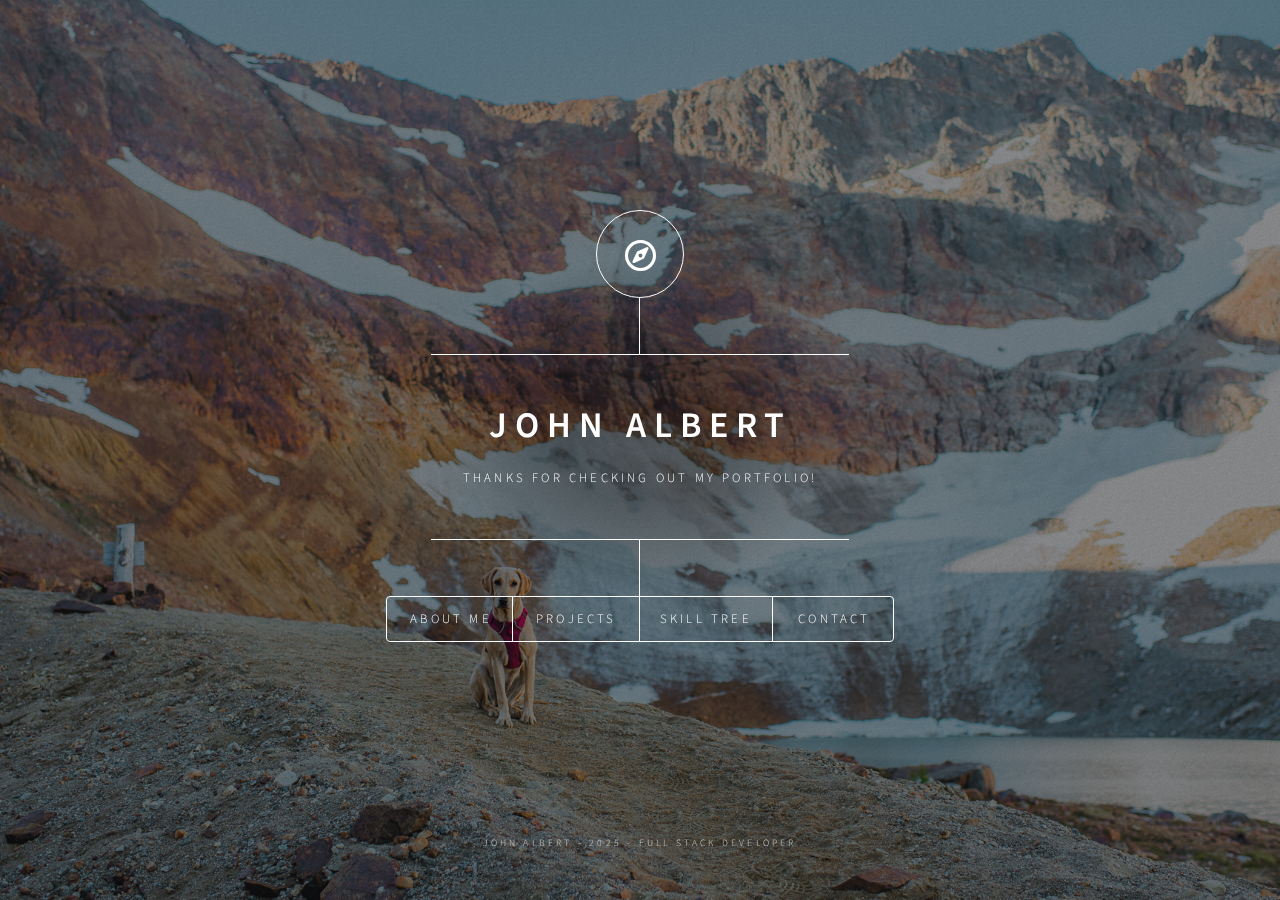
==== commit 96850041: "adding content to skills" ====
--- a/index.html
+++ b/index.html
@@ -47,23 +47,35 @@
 							<article id="intro">
 								<h2 class="major">About Me</h2>
 								<span class="image main"><img src="images/me.jpg" alt="" /></span>
-								<p>Hello! My name is John Albert, as you may have gathered. I grew up in the Pacific Northwest, and currently live in Renton, WA. When I am not writing code, I'm probably hiking, camping, road tripping, taking photos, or playing with my pup at the park.</p>
-								<p>I thrived in a busy, fast-paced work environment for the last five years, up until December 2020. It was then that the company I worked for closed its doors and I had the opportunity to pursue something I had always dreamed of doing, software development. The next work day after my company closed, I enrolled in Coding Dojo, an immersive, full-stack web development boot camp. I poured my heart and soul into the learning and am proud of what I can now accomplish. Building something creative from scratch is something I've found to be very satisfying!</p>
+								<p>Hello! My name is John Albert. I grew up in the Pacific Northwest, and currently live in Renton, WA. When I am not writing code, I'm probably hiking, camping, road tripping, taking photos, or playing with my pup at the park.</p>
+								<p>Since 2021, I have worked as a Full-Stack Developer for Microsoft Viva Insights Core Services team through Launch Consulting Group. Some of the work I am most proud of includes Engineering Systems improvements around developer productivity, CI/CD Pipeline creation, deployment, and maintenance, .NET Telemetry improvements using Azure Data Explorer (Kusto) and building Power BI reports for product usage, engineering health, customer experience, etc.</p>
+								<p>I also enjoy projects in my personal Azure Subscription, creating full-stack web applications, an E-Commerce site for my family's business, and a personal portfolio.</p>
+								<p>Prior to 2020, I thrived in a busy, fast-paced work environment for five years, as a CNC Programmer and Shop Lead. It was then that the company I worked for closed its doors and I had the opportunity to pursue something I had always dreamed of doing, software development. The next work day after my company closed, I enrolled in Coding Dojo, an immersive, full-stack web development boot camp. I poured my heart and soul into the learning and am proud of what I can now accomplish. Building something creative from scratch is something I've found to be very satisfying!</p>
 								<p> Check out my <a href="#work">awesome projects!</a></p>
 							</article>
 
 						<!-- Work -->
 							<article id="work">
-								<a href="http://ec2-18-190-154-98.us-east-2.compute.amazonaws.com/"><h2 class="major">National Parks Passport</h2></a>
+								<a href="https://www.chasethealberts.com"><h2 class="major">Chase the Alberts</h2></a>
+								<span class="image main"><img src="images/chasethealberts.gif" alt="Chase the Alberts" /></span>
+								<p>Looking for a good hike? Planning your next National Park Visit? This portfolio/blog captures some of our favorite adventures, photos and videos.</p>
+								<p>Visit our website here! <a href="https://www.chasethealberts.com">Chase the Alberts</a></p>
+								<p><b> Technologies: </b> React, JavaScript, HTML/CSS, Azure Functions, Azure Web Apps, Application Insights, Github </p>
+								<p><i> Collaborators:</i> John Albert</p>
+								<div class="caption">
+									<a href="https://github.com/johnmalbert/chasethealberts"><img class="skill" src="images/github.png" alt="Github Link"></a>
+									<p>Source Code</p>
+								</div>
+
+								<a href="https://www.albistix.com"><h2 class="major">Albi Stix</h2></a>
+								<span class="image main"><img src="images/albistix.gif" alt="Albi Stix" /></span>
+								<p>This year, to obtain a patent for a Greek and Latin learning tool called Albi stix, we created a website to display the product and allow visitors to make purchases. The website is hosted in Azure and deployed through Azure DevOps Pipelines.</p>
+								<p>Visit our website here! <a href="https://www.albistix.com">Albi Stix</a></p>
+								<p><b> Technologies: </b> React, JavaScript, HTML/CSS, .NET, Azure Functions, Azure Web Apps, Application Insights, Azure DevOps, YAML </p>
+								<p><i> Collaborators:</i> John Albert, Bryan Albert</p>
+
 								<span class="image main"><img src="images/passport.gif" alt="National Parks Site" /></span>
-								<p><b> Technologies: </b> Python - Django Rest Framework, JSON, HTML/CSS, Bootstrap, SQLite, jQuery, BCrypt </p>
-								<p>Ever wanted to know which National Parks you've visited and which to add to your bucket list? This is the app for you. With the National Parks Passport, users can register and view relevant data about each of the 60 major US National Parks. See a park that you've visited? Add that park to your passport, and check your total against the leaderboard. So far the user with the most parks visited has 42!</p>
 								<p>I especially enjoyed building this app because beforehand I always had to count on my fingers how many parks I have visited. The framework used was Python Django and the data for the parks and users is stored using SQLite.</p>
-								<p><i> Collaborators:</i> John Albert</p>
-									<div class="caption">
-										<a href="http://ec2-18-190-154-98.us-east-2.compute.amazonaws.com/"><img class="skill" src="images/noca.png" alt="Github Link"></a>
-										<p>Go to Site!</p>
-									</div>
 									<div class="caption">
 										<a href="https://github.com/johnmalbert/ParksPassport"><img class="skill" src="images/github.png" alt="Github Link"></a>
 										<p>Source Code</p>
@@ -71,7 +83,7 @@
 									
 									<hr>
 									<h2 class="major">JQZ Events</h2>
-									<span class="image main"><img src="images/event_planner.gif" alt="Event Planner Gif" /></span>
+									<span class="image main"><img src="images/event.gif" alt="Event Planner Gif" /></span>
 									<p><b> Technologies: </b> C# - Asp.NET Core, HTML/CSS, Bootstrap, MySQL, jQuery, Microsoft Identity, Github, System.Net.Mail</p>
 									<p>Time to get that calendar in order! With the JQZ Events app, users have the ability to check their calendar, add events, and set reminders. Not only that, but they can also lookup friends using the app by email, send event invitations, RSVP to their others' friend request and invitations, and schedule free time. </p>
 									<p>I am very happy with the final result of this C# Asp.NET app. The major challenges came from building out a user friendly calendar, ensuring events wouldn't overlap, and coding a function to send out on time reminders via email. As it was a collaborative project, we relied heavily on Github for version control and code sharing as well as clear communication and teamwork to get the final product. </p>
@@ -82,8 +94,8 @@
 									</div>
 									
 									<hr>
-									<h2 class="major">JQZ Developer Playground</h2>
-									<span class="image main"><img src="images/dev_playground.gif" alt="Developer Playground Gif" /></span>
+									<h2 class="major">JQZ Dev Playground</h2>
+									<span class="image main"><img src="images/dev-play.gif" alt="Developer Playground Gif" /></span>
 									<p><b>Technologies: </b> MERN Full-stack - MongoDB, Express, React, Node.js, HTML/CSS, Bootstrap, MaterialUI</p>
 									<p>Show your stuff off on the Developer Playground app. This site lets users build a custom portfolio, share projects, view other projects and portfolios, solve algorithm challenges from a database of puzzles, as well as have some fun with a few games. </p>
 									<p>This app, built in the MERN full-stack framework, really put our JavaScript skills to the test. Being that it was a single page application (SPA), we had to pay special attention to each component and it's place in the file structure. We also employed Express.js to make api calls to a NoSQL Database, MongoDB. All in all, a really fun application to build!</p>
@@ -100,8 +112,24 @@
 							<article id="about">
 								<h2 class="major">My Skill Tree</h2>
 								<span class="image main"><img src="images/moons.jpg" alt="" /></span>
-								<p>Each of the technologies listed were essential components in my projects. The primary languages I have experience with are Python, Java, C#, and JavaScript. With that knowledge, I can create some pretty exciting things!</p>
+								<p>Each of the technologies listed were essential components in my projects and work experience. The primary languages I have experience with are Python, Java, C#, and JavaScript. With that knowledge, I can create some pretty exciting things!</p>
 								
+								<p style="text-align: center; margin: 0px;">Certifications</p>
+								
+								<p>
+									<li>AZ-204 Microsoft Developer Associate (1/2024)</li>
+									<li>AZ-900 Microsoft Azure Fundamental Certification (1/2023)</li>
+									<li>Coding Dojo Full Stack Developer Certificate (2021)</li>
+									<li>Bachelors of Science, Applied Mathematics Major & Computer Science Minor</li>
+								</p>
+
+								<p style="text-align: center; margin: 0px;">Azure Stack</p>
+								<div class="caption">
+									<img class="skill" src="images/HTML.png" alt="">
+									<p>Azure DevOps</p>
+								</div>
+
+
 								<p style="text-align: center; margin: 0px;">Web Fundamentals:</p>
 								<div class="caption">
 									<img class="skill" src="images/HTML.png" alt="">
@@ -205,9 +233,9 @@
 										<p>Email: John.m.albert@gmail.com</p>
 									</div>
 									<div class="field">
-										<p>Address: 1205 N 10th Pl #2320, Renton, WA, 98057</p>
-									</div>
-									<a href="images/John Albert Resume (1).pdf"> <h5 style="text-align: center; text-decoration: underline;">Click to view my resume.</h5></a>
+										<p>Address: Renton, WA, 98055</p>
+									</div>
+									<a href="images/John Albert Resume.pdf"> <h5 style="text-align: center; text-decoration: underline;">Click to view my resume.</h5></a>
 								</div>
 								<ul class="icons" style="text-align: center;">
 									<li><a href="https://www.linkedin.com/in/john-m-albert" class="icon brands fa-linkedin"><span class="label">LinkedIn</span></a></li>
@@ -219,7 +247,7 @@
 						
 						<!-- Footer -->
 					<footer id="footer">
-						<p class="copyright">John Albert - 2021 - Full Stack Developer</p>
+						<p class="copyright">John Albert - 2025 - Full Stack Developer</p>
 					</footer>
 
 			</div>
